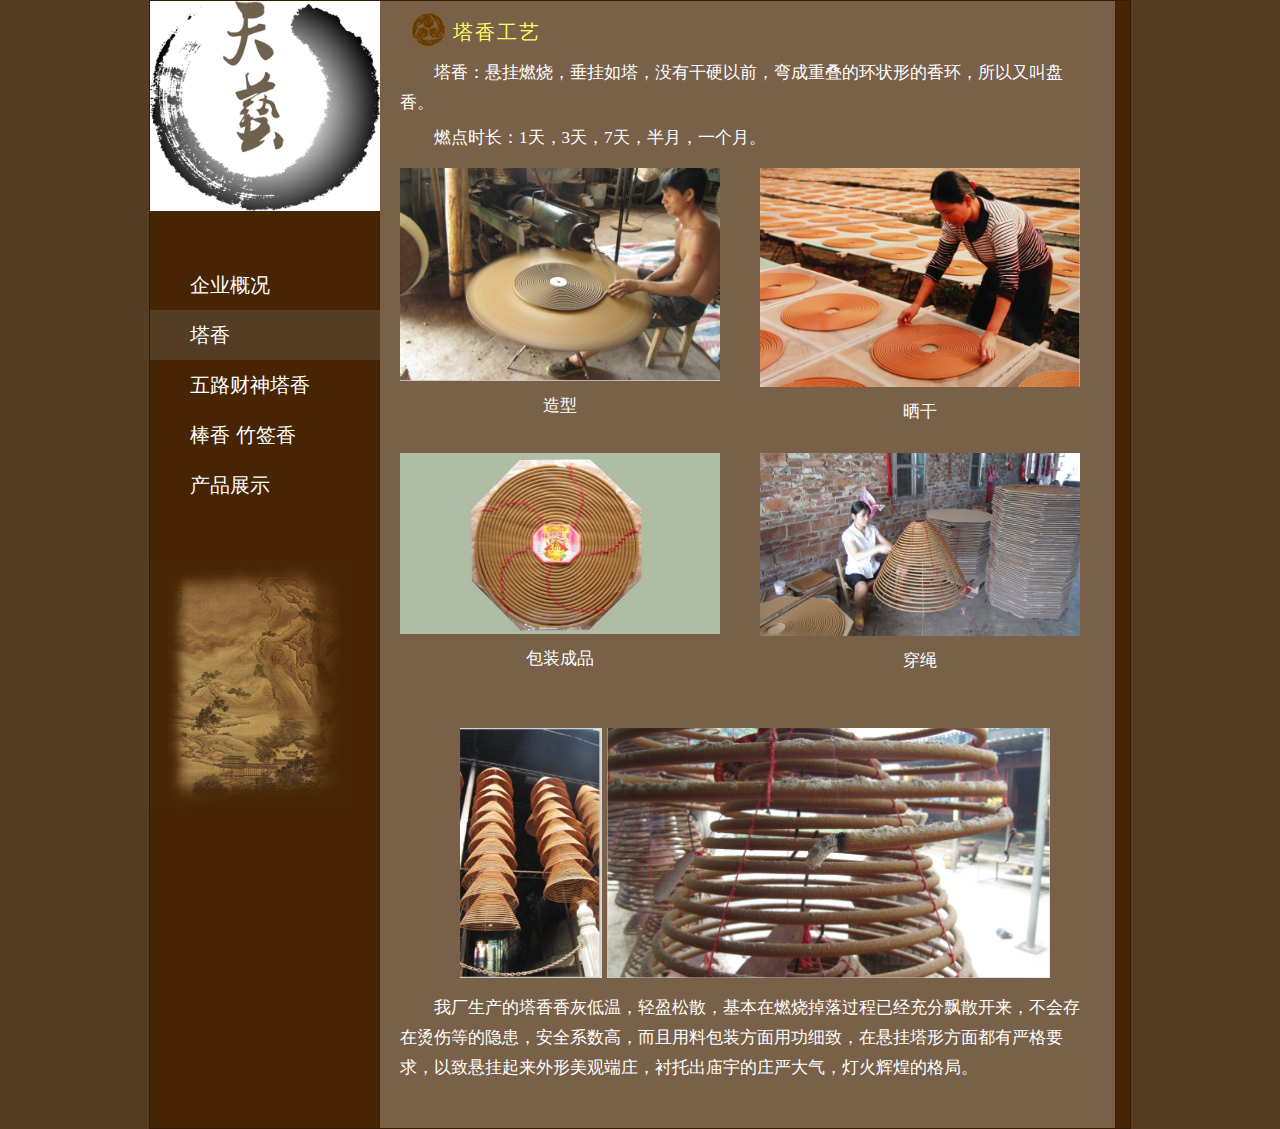
==== product_01.html @ 64af1322 "init the pages" ====
<!DOCTYPE html>
<html>
  <head>
    <meta http-equiv="content-type" content="text/html; charset=utf-8" />
    <link rel="stylesheet" type="text/css" href="css/reset.css" />
    <link rel="stylesheet" type="text/css" href="css/style.css" />

    <title>天艺香厂</title>
  </head>
  <body>
    <div id="container">
      <div id="sidebar">
        <div id="logo">
          <img src="images/logo.jpg" alt="天艺香厂" />
        </div>
        <ul id="navbar">
          <li><a href="/">企业概况</a></li>
          <li class="active"><a href="/product_01">塔香</a></li>
          <li><a href="/product_02">五路财神塔香</a></li>
          <li><a href="/product_03">棒香 竹签香</a></li>
          <li><a href="/products">产品展示</a></li>
        </ul>
        <img src="images/numb.jpg" alt="" />
      </div>
      <div id="content" class="taxiang">
        <h3 class="title">
          <img src="images/title-tag.png" alt="" />
          <span>塔香工艺</span>
          <div class="clear"></div>
        </h3>
        <p>塔香：悬挂燃烧，垂挂如塔，没有干硬以前，弯成重叠的环状形的香环，所以又叫盘香。</p>
        <p>燃点时长：1天，3天，7天，半月，一个月。</p>
        <div class="taxiang-process">
          <div class="process-block">
            <img src="images/2-1.jpg" alt="天艺香厂" />
            <h4>造型</h4>
          </div>
          <div class="process-block">
            <img src="images/2-2.jpg" alt="天艺香厂" />
            <h4>晒干</h4>
          </div>
          <div class="process-block">
            <img src="images/2-5.jpg" alt="天艺香厂" />
            <h4>包装成品</h4>
          </div>
          <div class="process-block">
            <img src="images/2-3.jpg" alt="天艺香厂" />
            <h4>穿绳</h4>
          </div>
          <div class="taxiang-display">
            <img src="images/2-6.jpg" alt="天艺香厂" />
            <img src="images/2-7.jpg" alt="天艺香厂" />
          </div>
          <p>我厂生产的塔香香灰低温，轻盈松散，基本在燃烧掉落过程已经充分飘散开来，不会存在烫伤等的隐患，安全系数高，而且用料包装方面用功细致，在悬挂塔形方面都有严格要求，以致悬挂起来外形美观端庄，衬托出庙宇的庄严大气，灯火辉煌的格局。</p>
        </div>
      </div>
      <div class="clear"></div>
    </div>
  </body>
</html>
---- css/style.css ----
body {
  background-color: #543C25;
  font: 12px/1.125 Arial,Helvetica,sans-serif;
}
#container {
  width: 980px;
  margin: 0 auto;
  min-height: 700px;
  background-image: url(../images/bg.gif);
  border: 1px solid #351C00;
}
#sidebar {
  float: left;
  width: 230px;
}
#content {
  float: left;
  width: 735px;
  line-height: 23px;
  font-size: 17px;
  color: white;
  line-height: 30px
}
#content h3 {
  font-size: 20px;
  margin-bottom: 10px;
  color: #FF6;
  line-height: 30px;
  letter-spacing: 2px;
  font-family: "dfkai-sb", "�з���";
}
#content p {
  font-family: "dfkai-sb", "�з���";
  text-indent: 2em;
}
ul#navbar {
  width: 230px;
  margin-top: 45px;
  margin-bottom: 50px;
  line-height: 30px;
}
ul#navbar li {
  font-size: 20px;
  padding: 10px 40px;
}
ul#navbar li:hover {
  background-color: #543C25;
}
ul#navbar li.active {
  background-color: #543C25;
}
ul#navbar li a {
  color: white;
  text-decoration: none;
}
#info, #contact {
  margin: 15px 30px;
}
#contact ul {
  list-style: disc;
  padding: 5px 20px;
  font-family: "dfkai-sb", "�з���";
}
#banner img, #logo img {
  width: 100%;
}
.clear {
  clear: both;
}
.mainb {
  font-family: "dfkai-sb", "�з���";
  font-size: 20px;
  color: #FF6;
  line-height: 30px;
  letter-spacing: 2px;
}

#makeMeScrollable
{
  width:100%;
  height: 200px;
  position: relative;
}
#makeMeScrollable img {
  height: 200px;
}

/* Replace the last selector for the type of element you have in
your scroller. If you have div's use #makeMeScrollable div.scrollableArea div,
if you have links use #makeMeScrollable div.scrollableArea a and so on. */
#makeMeScrollable div.scrollableArea img
{
  position: relative;
  float: left;
  margin: 0;
  padding: 0;
  /* If you don't want the images in the scroller to be selectable, try the following
  block of code. It's just a nice feature that prevent the images from
  accidentally becoming selected/inverted when the user interacts with the scroller. */
  -webkit-user-select: none;
  -khtml-user-select: none;
  -moz-user-select: none;
  -o-user-select: none;
  user-select: none;
}

.taxiang {
  margin-bottom: 40px;
}
.taxiang h3 {
  margin: 10px 30px;
}

.taxiang p {
  margin: 5px 20px;
}

.taxiang-process .process-block img {
  width: 320px;
}
.taxiang-process .process-block {
  float: left;
  height: 265px;
  margin: 10px 20px;
}
.taxiang-process .process-block h4 {
  text-align: center;
}

.taxiang-display {
  margin-left: 80px;
}
.taxiang-display img {
  height: 250px;
}

h3.title {
  color: white;
}
h3.title img {
  float: left;
}
h3.title span {
  float: left;
  margin-top: 6px;
  margin-left: 6px;
}
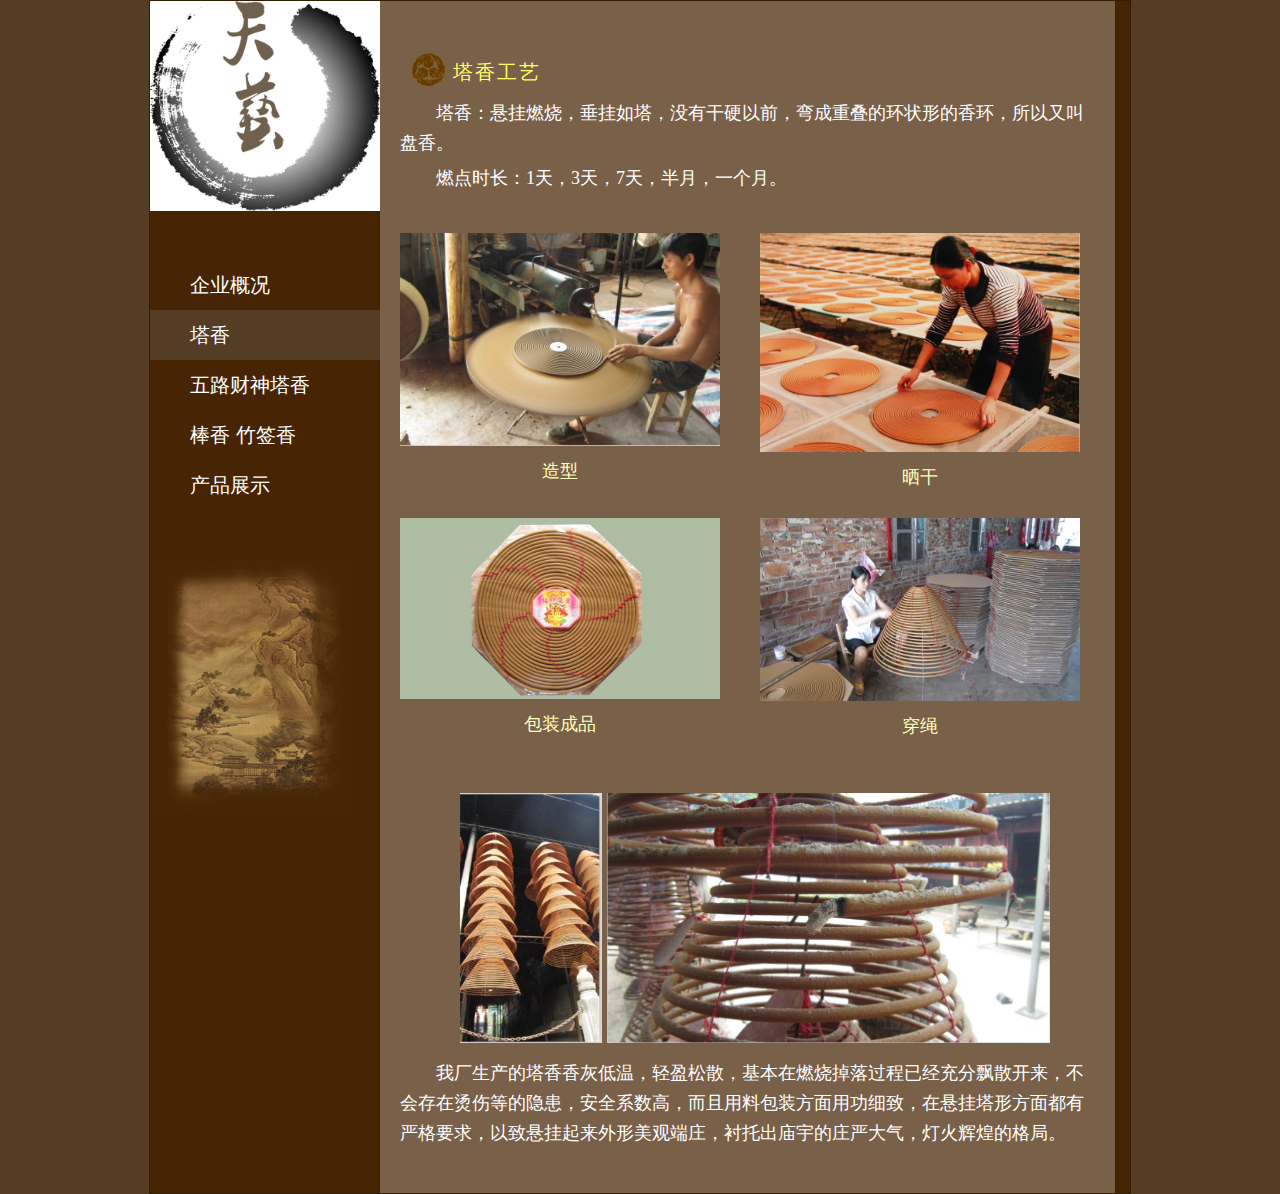
==== commit db993816: "Update the style" ====
--- a/product_01.html
+++ b/product_01.html
@@ -5,7 +5,7 @@
     <link rel="stylesheet" type="text/css" href="css/reset.css" />
     <link rel="stylesheet" type="text/css" href="css/style.css" />
 
-    <title>天艺香厂</title>
+    <title>天艺香厂 | 塔香工艺</title>
   </head>
   <body>
     <div id="container">
--- a/css/style.css
+++ b/css/style.css
@@ -19,7 +19,7 @@
   line-height: 23px;
   font-size: 17px;
   color: white;
-  line-height: 30px
+  line-height: 30px;
 }
 #content h3 {
   font-size: 20px;
@@ -32,6 +32,7 @@
 #content p {
   font-family: "dfkai-sb", "�з���";
   text-indent: 2em;
+  font-size: 18px;
 }
 ul#navbar {
   width: 230px;
@@ -107,9 +108,6 @@
 .taxiang {
   margin-bottom: 40px;
 }
-.taxiang h3 {
-  margin: 10px 30px;
-}
 
 .taxiang p {
   margin: 5px 20px;
@@ -125,6 +123,8 @@
 }
 .taxiang-process .process-block h4 {
   text-align: center;
+  color: #FFB;
+  font-size: 18px;
 }
 
 .taxiang-display {
@@ -136,6 +136,8 @@
 
 h3.title {
   color: white;
+  padding-top: 50px;
+  padding-left: 30px;
 }
 h3.title img {
   float: left;
@@ -145,3 +147,80 @@
   margin-top: 6px;
   margin-left: 6px;
 }
+h3.title.home {
+  padding-top: 10px;
+  padding-left: 10px;
+}
+
+.product02 .process-block img {
+  width: 320px;
+}
+.product02 .process-block {
+  float: left;
+  height: 365px;
+  margin: 10px 20px;
+}
+.product02 .process-block h4 {
+  text-align: center;
+  color: #FFB;
+  font-size: 20px;
+}
+
+.blendent {
+  margin-left: 40px;
+}
+
+.blendent img.xiang {
+  float: left;
+  width: 450px;
+}
+
+.blendent img.colors {
+  float: left;
+  width: 200px;
+  margin-top: 58px;
+}
+
+.product03 .process-block img {
+  width: 320px;
+}
+.product03 .process-block {
+  float: left;
+  height: 230px;
+  margin: 20px;
+}
+.product03 .process-block h4 {
+  text-align: center;
+  color: #FFB;
+  font-size: 20px;
+  margin-bottom: 15px;
+}
+.product03 #makeMeScrollable {
+  width: 90%;
+  margin-left: 28px;
+}
+.products .process-block img {
+  width: 320px;
+}
+.products .process-block {
+  float: left;
+  height: 240px;
+  margin: 5px 20px;
+}
+.products .process-block.process-center {
+  margin: 30px 200px;
+  height: 213px;
+}
+.products .process-block h4 {
+  text-align: center;
+  color: #FFB;
+  font-size: 20px;
+}
+
+.description {
+  margin: 20px;
+}
+
+.taxiang-process {
+  margin-top: 30px;
+}
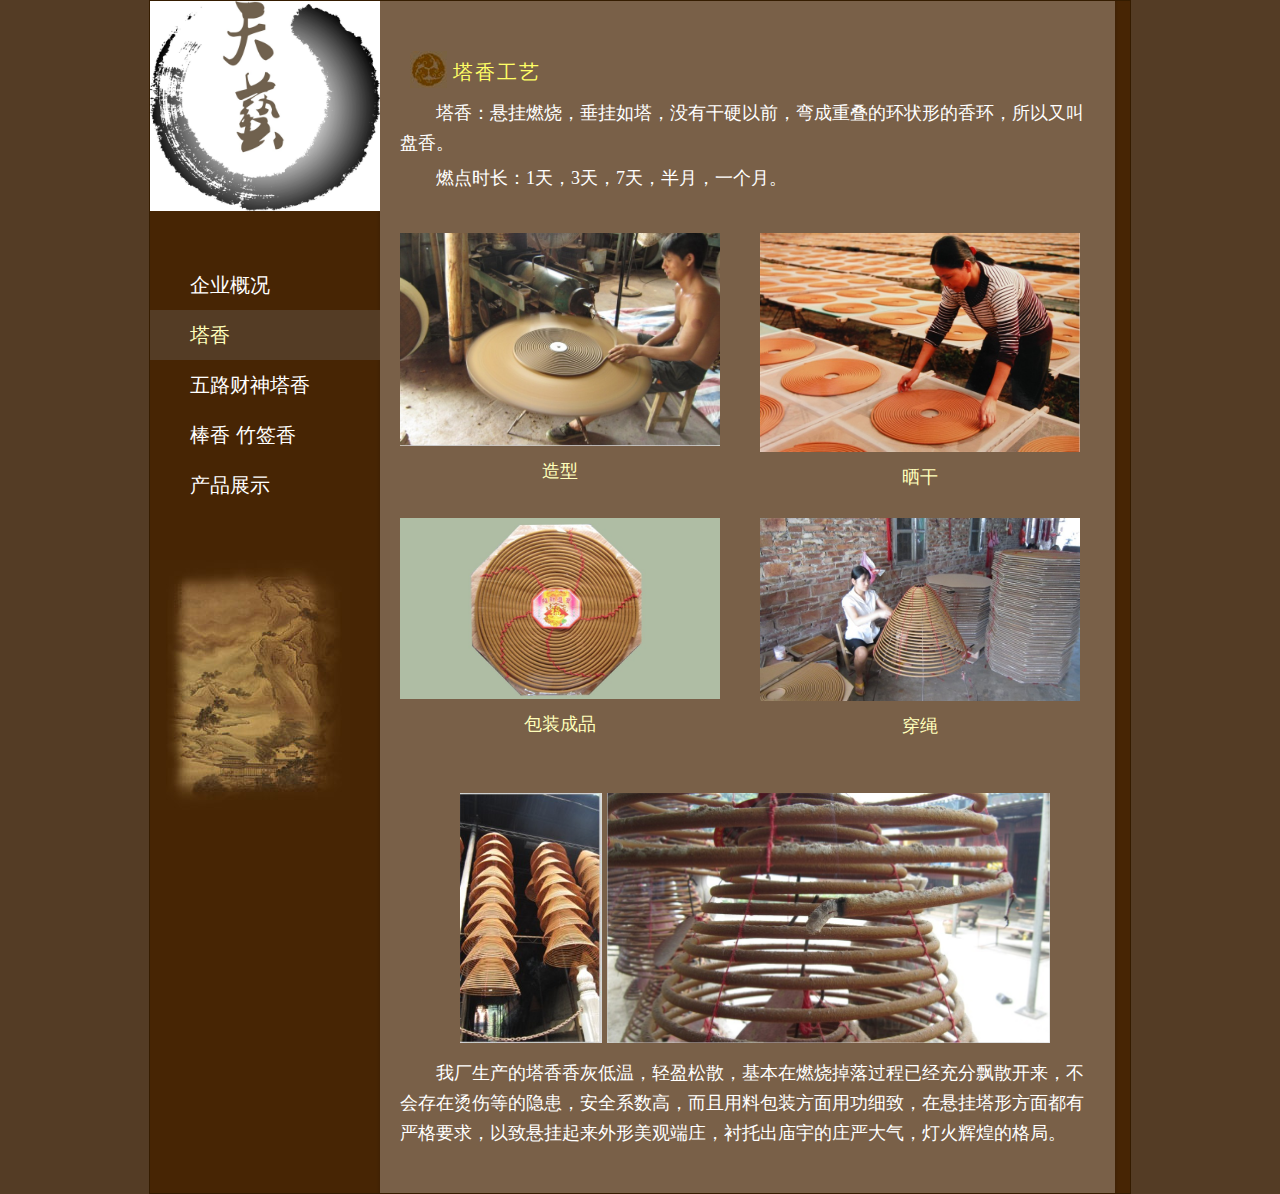
==== commit 175cc83e: "Fixed" ====
--- a/product_01.html
+++ b/product_01.html
@@ -58,3 +58,11 @@
     </div>
   </body>
 </html>
+<script src="https://ajax.googleapis.com/ajax/libs/jquery/1.8.1/jquery.min.js" type="text/javascript"></script>
+<script type="text/javascript">
+  $(document).ready(function () {
+    $('#navbar li').click(function() {
+      $(this).find('a').get(0).click();
+    })
+  });
+</script>
--- a/css/style.css
+++ b/css/style.css
@@ -49,6 +49,9 @@
 }
 ul#navbar li.active {
   background-color: #543C25;
+}
+ul#navbar li.active a {
+  color: #FFB;
 }
 ul#navbar li a {
   color: white;
@@ -224,3 +227,6 @@
 .taxiang-process {
   margin-top: 30px;
 }
+.product02 .product-list {
+  margin-top: 30px;
+}
